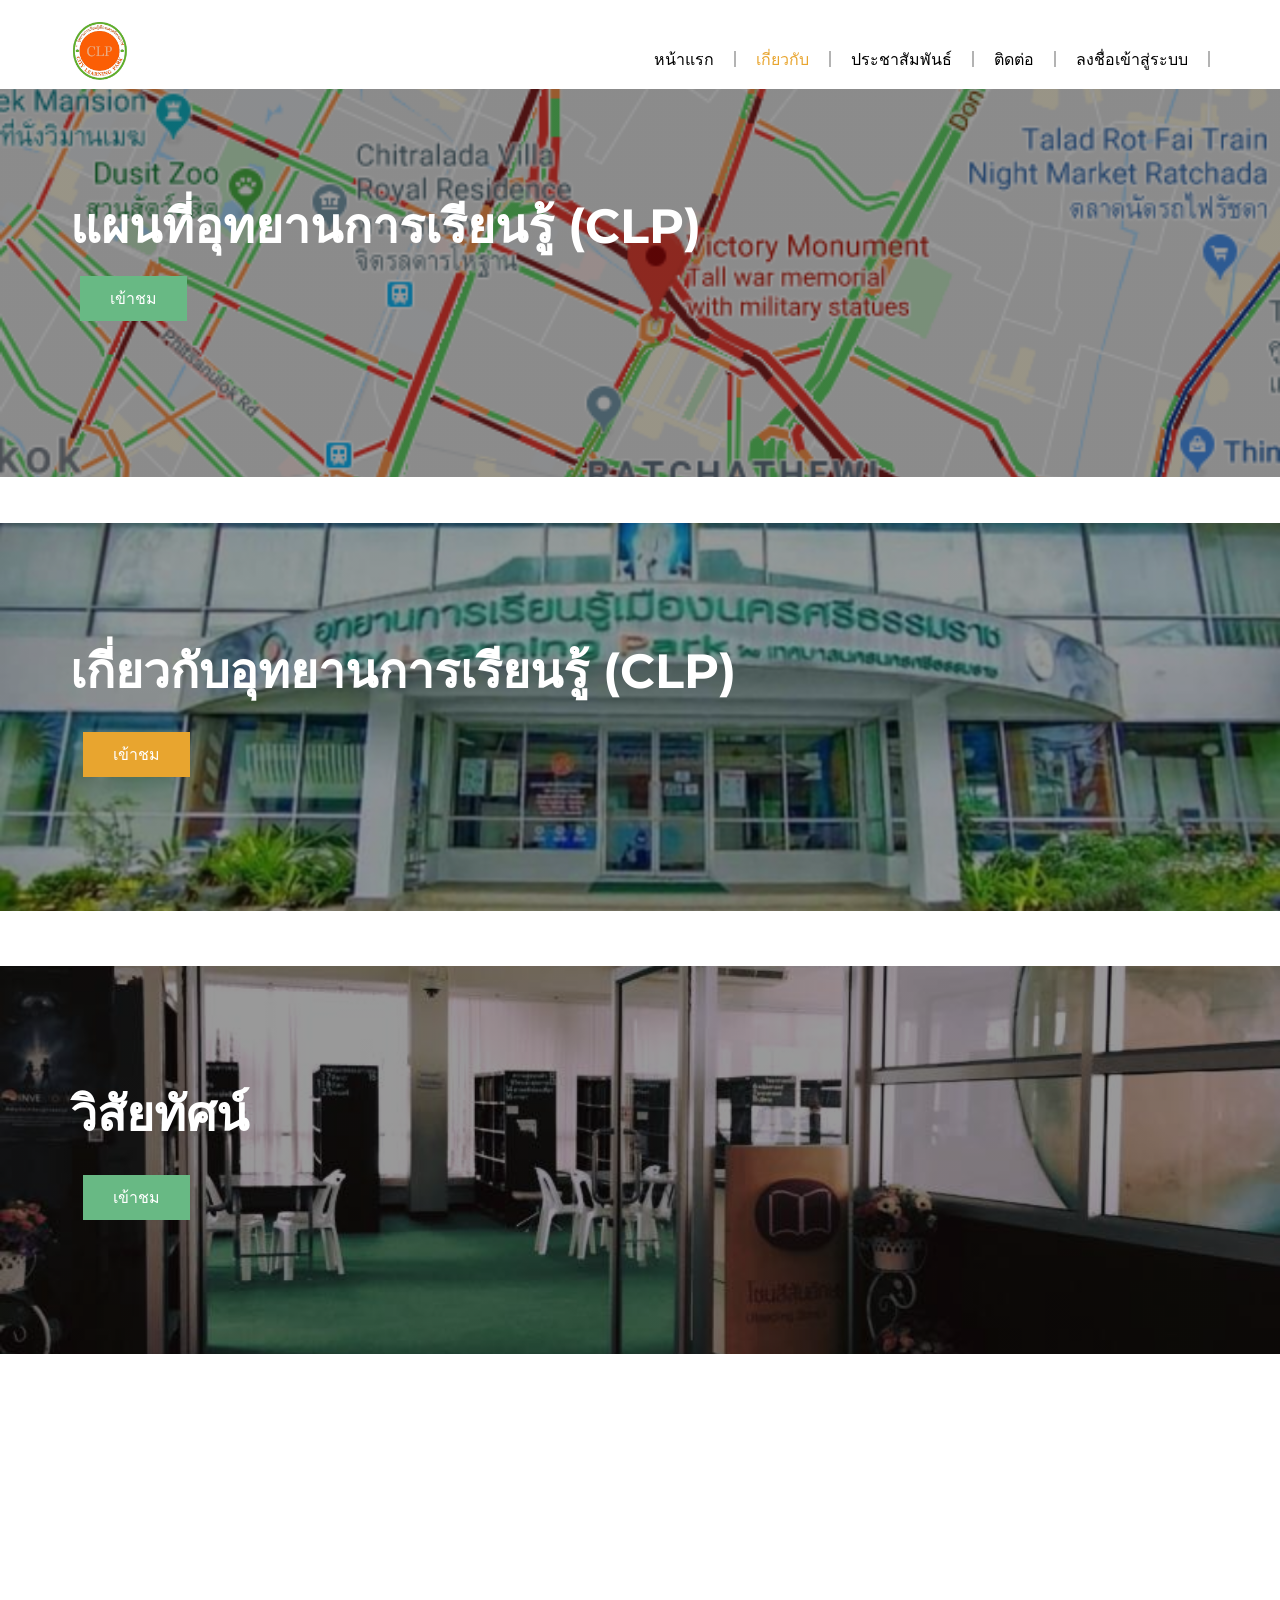
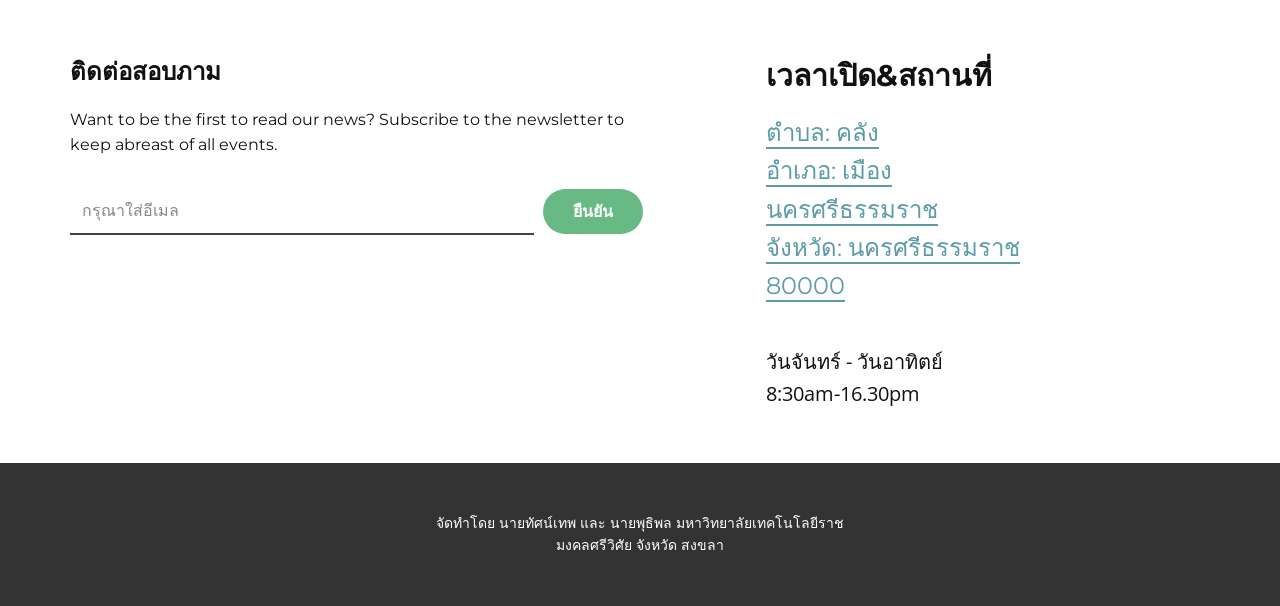
==== About.html @ 685ecb03 "first commit" ====
<!DOCTYPE html>
<html style="font-size: 16px;" lang="en"><head>
    <meta name="viewport" content="width=device-width, initial-scale=1.0">
    <meta charset="utf-8">
    <meta name="keywords" content="เกี่ยวกับอุทยานการเรียนรู้ (CLP), แผนที่อุทยานการเรียนรู้ (CLP)">
    <meta name="description" content="">
    <title>About</title>
    <link rel="stylesheet" href="nicepage.css" media="screen">
<link rel="stylesheet" href="About.css" media="screen">
    <script class="u-script" type="text/javascript" src="jquery.js" defer=""></script>
    <script class="u-script" type="text/javascript" src="nicepage.js" defer=""></script>
    <meta name="generator" content="Nicepage 5.2.0, nicepage.com">
    <meta name="referrer" content="origin">
    <link id="u-theme-google-font" rel="stylesheet" href="https://fonts.googleapis.com/css?family=Montserrat:100,100i,200,200i,300,300i,400,400i,500,500i,600,600i,700,700i,800,800i,900,900i|Open+Sans:300,300i,400,400i,500,500i,600,600i,700,700i,800,800i">
    <link id="u-page-google-font" rel="stylesheet" href="https://fonts.googleapis.com/css?family=Montserrat:100,100i,200,200i,300,300i,400,400i,500,500i,600,600i,700,700i,800,800i,900,900i">
    
    
    
    
    
    
    
    <script type="application/ld+json">{
		"@context": "http://schema.org",
		"@type": "Organization",
		"name": "",
		"logo": "images/logo03.png"
}</script>
    <meta name="theme-color" content="#c684a0">
    <meta property="og:title" content="About">
    <meta property="og:type" content="website">
  </head>
  <body class="u-body u-xl-mode" data-lang="en"><header class="u-clearfix u-header u-header" id="sec-49fd"><div class="u-clearfix u-sheet u-sheet-1">
        <a href="Home.html" class="u-image u-logo u-image-1" data-image-width="80" data-image-height="40">
          <img src="images/logo1.png" class="u-logo-image u-logo-image-1">
        </a>
        <nav class="u-menu u-menu-one-level u-offcanvas u-menu-1">
          <div class="menu-collapse" style="font-size: 1rem; letter-spacing: 0px;">
            <a class="u-button-style u-custom-left-right-menu-spacing u-custom-padding-bottom u-custom-text-active-color u-custom-text-color u-custom-text-hover-color u-custom-top-bottom-menu-spacing u-nav-link u-text-active-palette-1-base u-text-hover-palette-2-base" href="#">
              <svg class="u-svg-link" viewBox="0 0 24 24"><use xmlns:xlink="http://www.w3.org/1999/xlink" xlink:href="#menu-hamburger"></use></svg>
              <svg class="u-svg-content" version="1.1" id="menu-hamburger" viewBox="0 0 16 16" x="0px" y="0px" xmlns:xlink="http://www.w3.org/1999/xlink" xmlns="http://www.w3.org/2000/svg"><g><rect y="1" width="16" height="2"></rect><rect y="7" width="16" height="2"></rect><rect y="13" width="16" height="2"></rect>
</g></svg>
            </a>
          </div>
          <div class="u-custom-menu u-nav-container">
            <ul class="u-nav u-unstyled u-nav-1"><li class="u-nav-item"><a class="u-border-2 u-border-active-grey-30 u-border-grey-30 u-border-hover-grey-30 u-border-no-bottom u-border-no-left u-border-no-top u-button-style u-nav-link u-text-active-custom-color-2 u-text-black u-text-hover-custom-color-3" href="Home.html" style="padding: 0px 20px;">หน้าแรก</a>
</li><li class="u-nav-item"><a class="u-border-2 u-border-active-grey-30 u-border-grey-30 u-border-hover-grey-30 u-border-no-bottom u-border-no-left u-border-no-top u-button-style u-nav-link u-text-active-custom-color-2 u-text-black u-text-hover-custom-color-3" href="About.html" style="padding: 0px 20px;">เกี่ยวกับ</a>
</li><li class="u-nav-item"><a class="u-border-2 u-border-active-grey-30 u-border-grey-30 u-border-hover-grey-30 u-border-no-bottom u-border-no-left u-border-no-top u-button-style u-nav-link u-text-active-custom-color-2 u-text-black u-text-hover-custom-color-3" href="Contact.html" style="padding: 0px 20px;">ประชาสัมพันธ์</a>
</li><li class="u-nav-item"><a class="u-border-2 u-border-active-grey-30 u-border-grey-30 u-border-hover-grey-30 u-border-no-bottom u-border-no-left u-border-no-top u-button-style u-nav-link u-text-active-custom-color-2 u-text-black u-text-hover-custom-color-3" href="https://www.facebook.com/profile.php?id=100009439088255&paipv=0&eav=Afa1VSuKF2D7_vbrsIGC4Y9TIP6kwKNzkjjfKrlzGDhewMUmY5j4jzxUs73ZNdzbUZA&_rdr" style="padding: 0px 20px;">ติดต่อ</a>
</li><li class="u-nav-item"><a class="u-border-2 u-border-active-grey-30 u-border-grey-30 u-border-hover-grey-30 u-border-no-bottom u-border-no-left u-border-no-top u-button-style u-nav-link u-text-active-custom-color-2 u-text-black u-text-hover-custom-color-3" style="padding: 0px 20px;">ลงชื่อเข้าสู่ระบบ</a>
</li>
</ul>
          </div>
          <div class="u-custom-menu u-nav-container-collapse">
            <div class="u-black u-container-style u-inner-container-layout u-opacity u-opacity-95 u-sidenav">
              <div class="u-inner-container-layout u-sidenav-overflow">
                <div class="u-menu-close"></div>
                <ul class="u-align-center u-nav u-popupmenu-items u-unstyled u-nav-2"><li class="u-nav-item"><a class="u-button-style u-nav-link" href="Home.html">หน้าแรก</a>
</li><li class="u-nav-item"><a class="u-button-style u-nav-link" href="About.html">เกี่ยวกับ</a>
</li><li class="u-nav-item"><a class="u-button-style u-nav-link" href="Contact.html">ประชาสัมพันธ์</a>
</li><li class="u-nav-item"><a class="u-button-style u-nav-link" href="https://www.facebook.com/profile.php?id=100009439088255&paipv=0&eav=Afa1VSuKF2D7_vbrsIGC4Y9TIP6kwKNzkjjfKrlzGDhewMUmY5j4jzxUs73ZNdzbUZA&_rdr">ติดต่อ</a>
</li><li class="u-nav-item"><a class="u-button-style u-nav-link">ลงชื่อเข้าสู่ระบบ</a>
</li>
</ul>
              </div>
            </div>
            <div class="u-black u-menu-overlay u-opacity u-opacity-70"></div>
          </div>
        </nav>
      </div></header>
    <section class="u-align-center u-clearfix u-image u-shading u-section-1" src="" data-image-width="565" data-image-height="547" id="carousel_296a">
      <div class="u-clearfix u-sheet u-sheet-1">
        <h2 class="u-text u-text-default u-text-1">แผนที่อุทยานการเรียนรู้ (CLP)</h2>
        <a href="map.html" class="u-border-none u-btn u-button-style u-custom-color-3 u-btn-1">เข้าชม</a>
      </div>
    </section>
    <section class="u-clearfix u-section-2" id="sec-5e45">
      <div class="u-clearfix u-sheet u-sheet-1"></div>
    </section>
    <section class="u-align-center u-clearfix u-image u-shading u-section-3" src="" data-image-width="640" data-image-height="431" id="sec-3fee">
      <div class="u-align-center u-clearfix u-sheet u-sheet-1">
        <h2 class="u-text u-text-default u-text-1">เกี่ยวกับอุทยานการเรียนรู้ (CLP)</h2>
        <a href="page1.html" class="u-border-none u-btn u-button-style u-custom-color-2 u-btn-1">เข้าชม</a>
      </div>
    </section>
    <section class="u-clearfix u-section-4" id="sec-5ded">
      <div class="u-clearfix u-sheet u-sheet-1"></div>
    </section>
    <section class="u-align-center u-clearfix u-image u-shading u-section-5" src="" data-image-width="852" data-image-height="640" id="carousel_4db6">
      <div class="u-align-center u-clearfix u-sheet u-sheet-1">
        <h2 class="u-text u-text-default u-text-1">วิสัยทัศน์</h2>
        <a href="page2.html" class="u-border-none u-btn u-button-style u-custom-color-3 u-btn-1">เข้าชม</a>
      </div>
    </section>
    <section class="u-clearfix u-section-6" id="sec-9ec0">
      <div class="u-clearfix u-sheet u-sheet-1">
        <div class="u-clearfix u-expanded-width u-layout-wrap u-layout-wrap-1">
          <div class="u-layout">
            <div class="u-layout-row">
              <div class="u-container-style u-layout-cell u-right-cell u-size-34 u-layout-cell-1">
                <div class="u-container-layout u-container-layout-1">
                  <h4 class="u-text u-text-1">ติดต่อสอบภาม</h4>
                  <p class="u-custom-font u-font-montserrat u-text u-text-2"> Want to be the first to read our news? Subscribe to the newsletter to keep abreast of all events.</p>
                  <div class="u-expanded-width u-form u-form-1">
                    <form action="https://forms.nicepagesrv.com/Form/Process" class="u-clearfix u-form-horizontal u-form-spacing-9 u-inner-form" source="email" name="form" style="padding: 0px;">
                      <div class="u-form-email u-form-group u-label-none">
                        <label for="email-6564" class="u-label">Email</label>
                        <input type="email" placeholder="กรุณาใส่อีเมล" id="email-6564" name="email" class="u-border-2 u-border-grey-75 u-border-no-left u-border-no-right u-border-no-top u-input u-input-rectangle" required="">
                      </div>
                      <div class="u-align-left u-form-group u-form-submit u-label-none">
                        <a href="#" class="u-active-custom-color-3 u-border-none u-btn u-btn-round u-btn-submit u-button-style u-custom-color-3 u-hover-custom-color-2 u-radius-50 u-btn-1">ยืนยัน<br>
                        </a>
                        <input type="submit" value="submit" class="u-form-control-hidden">
                      </div>
                      <div class="u-form-send-message u-form-send-success"> Thank you! Your message has been sent. </div>
                      <div class="u-form-send-error u-form-send-message"> Unable to send your message. Please fix errors then try again. </div>
                      <input type="hidden" value="" name="recaptchaResponse">
                      <input type="hidden" name="formServices" value="2dbf2fb8cefe3cc69f76f331b511486e">
                    </form>
                  </div>
                </div>
              </div>
              <div class="u-align-left u-container-style u-layout-cell u-left-cell u-size-26 u-white u-layout-cell-2">
                <div class="u-container-layout u-container-layout-2">
                  <h3 class="u-align-left u-text u-text-3"> เวลาเปิด&amp;สถานที่</h3>
                  <h5 class="u-align-left u-text u-text-4">
                    <a href="https://nicepage.app" class="u-active-none u-border-2 u-border-active-black u-border-hover-black u-border-no-left u-border-no-right u-border-no-top u-border-palette-4-base u-bottom-left-radius-0 u-bottom-right-radius-0 u-btn u-button-link u-button-style u-hover-none u-none u-radius-0 u-text-active-black u-text-hover-black u-text-palette-4-base u-top-left-radius-0 u-top-right-radius-0 u-btn-2" target="_blank"> ตำบล:&nbsp;คลัง<br>อำเภอ:&nbsp;เมืองนครศรีธรรมราช<br>จังหวัด:&nbsp;นครศรีธรรมราช<br>80000
                    </a>
                  </h5>
                  <p class="u-align-left u-text u-text-5"> วันจันทร์ - วันอาทิตย์<br>8:30am-16.30pm
                  </p>
                </div>
              </div>
            </div>
          </div>
        </div>
      </div>
    </section>
    
    
    <footer class="u-align-center u-clearfix u-footer u-grey-80 u-footer" id="sec-63ca"><div class="u-clearfix u-sheet u-sheet-1">
        <p class="u-small-text u-text u-text-variant u-text-1">จัดทำโดย นายทัศน์เทพ และ นายพุธิพล มหาวิทยาลัยเทคโนโลยีราชมงคลศรีวิศัย จังหวัด สงขลา</p>
      </div></footer>
   
  
</body></html>
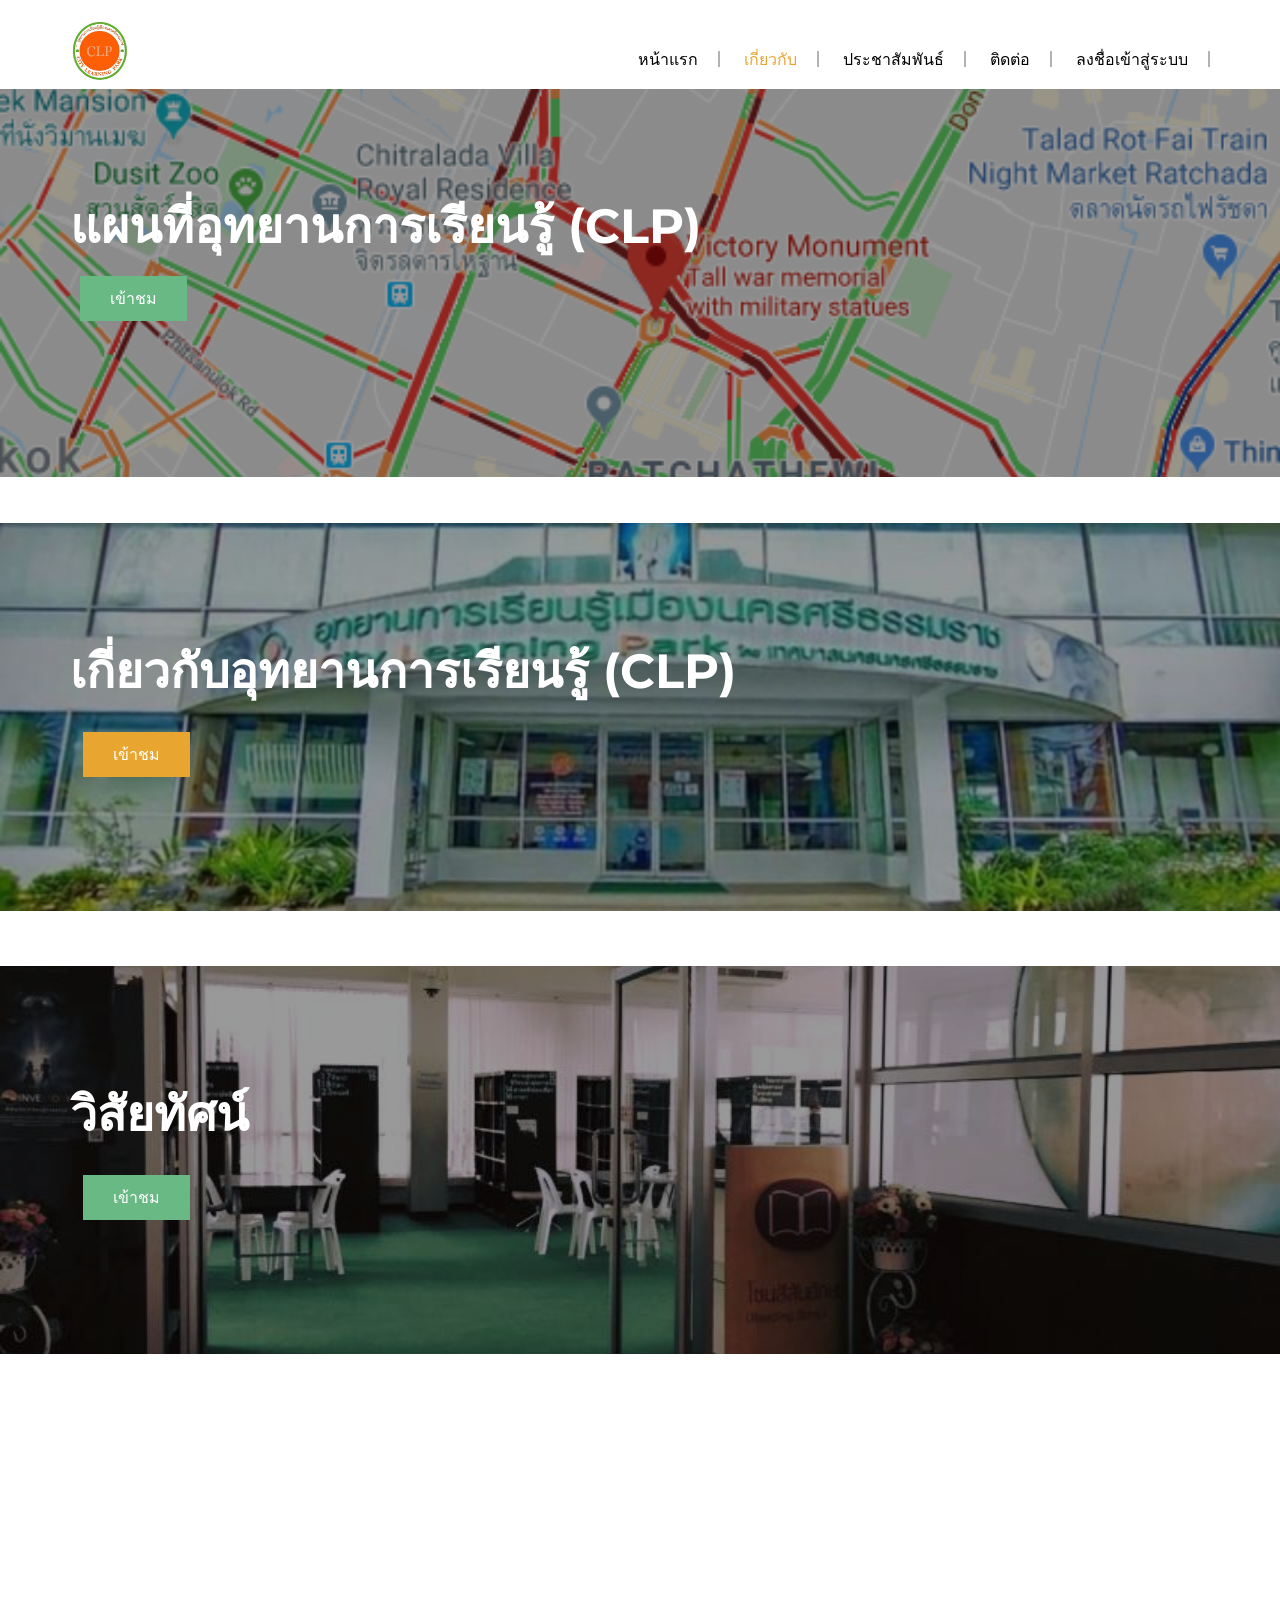
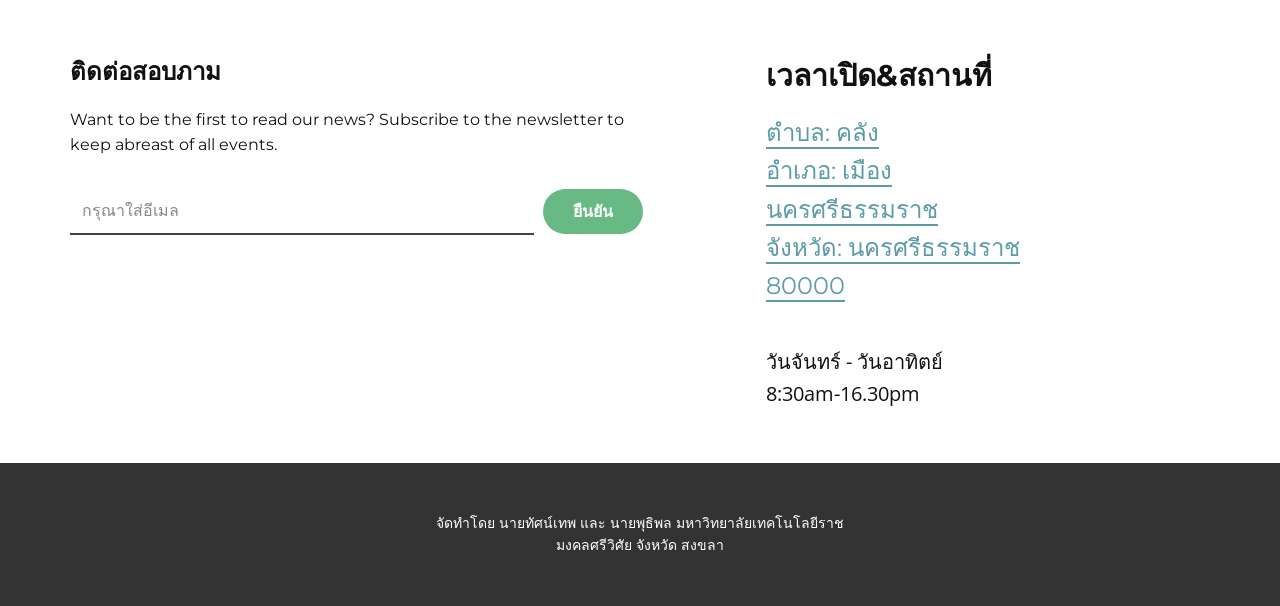
==== commit d55de1f5: "Edit" ====
--- a/About.html
+++ b/About.html
@@ -1,146 +1,204 @@
 <!DOCTYPE html>
-<html style="font-size: 16px;" lang="en"><head>
-    <meta name="viewport" content="width=device-width, initial-scale=1.0">
-    <meta charset="utf-8">
-    <meta name="keywords" content="เกี่ยวกับอุทยานการเรียนรู้ (CLP), แผนที่อุทยานการเรียนรู้ (CLP)">
-    <meta name="description" content="">
-    <title>About</title>
-    <link rel="stylesheet" href="nicepage.css" media="screen">
-<link rel="stylesheet" href="About.css" media="screen">
-    <script class="u-script" type="text/javascript" src="jquery.js" defer=""></script>
-    <script class="u-script" type="text/javascript" src="nicepage.js" defer=""></script>
-    <meta name="generator" content="Nicepage 5.2.0, nicepage.com">
-    <meta name="referrer" content="origin">
-    <link id="u-theme-google-font" rel="stylesheet" href="https://fonts.googleapis.com/css?family=Montserrat:100,100i,200,200i,300,300i,400,400i,500,500i,600,600i,700,700i,800,800i,900,900i|Open+Sans:300,300i,400,400i,500,500i,600,600i,700,700i,800,800i">
-    <link id="u-page-google-font" rel="stylesheet" href="https://fonts.googleapis.com/css?family=Montserrat:100,100i,200,200i,300,300i,400,400i,500,500i,600,600i,700,700i,800,800i,900,900i">
-    
-    
-    
-    
-    
-    
-    
-    <script type="application/ld+json">{
+<html style="font-size: 16px;" lang="en">
+
+<head>
+  <meta name="viewport" content="width=device-width, initial-scale=1.0">
+  <meta charset="utf-8">
+  <meta name="keywords" content="เกี่ยวกับอุทยานการเรียนรู้ (CLP), แผนที่อุทยานการเรียนรู้ (CLP)">
+  <meta name="description" content="">
+  <title>เกี่ยวกับ</title>
+  <link rel="icon" type="image/png" href="./images/logo1.png" />
+  <link rel="stylesheet" href="nicepage.css" media="screen">
+  <link rel="stylesheet" href="About.css" media="screen">
+  <script class="u-script" type="text/javascript" src="jquery.js" defer=""></script>
+  <script class="u-script" type="text/javascript" src="nicepage.js" defer=""></script>
+  <meta name="generator" content="Nicepage 5.2.0, nicepage.com">
+  <meta name="referrer" content="origin">
+  <link id="u-theme-google-font" rel="stylesheet"
+    href="https://fonts.googleapis.com/css?family=Montserrat:100,100i,200,200i,300,300i,400,400i,500,500i,600,600i,700,700i,800,800i,900,900i|Open+Sans:300,300i,400,400i,500,500i,600,600i,700,700i,800,800i">
+  <link id="u-page-google-font" rel="stylesheet"
+    href="https://fonts.googleapis.com/css?family=Montserrat:100,100i,200,200i,300,300i,400,400i,500,500i,600,600i,700,700i,800,800i,900,900i">
+
+
+
+
+
+
+
+  <script type="application/ld+json">{
 		"@context": "http://schema.org",
 		"@type": "Organization",
 		"name": "",
 		"logo": "images/logo03.png"
 }</script>
-    <meta name="theme-color" content="#c684a0">
-    <meta property="og:title" content="About">
-    <meta property="og:type" content="website">
-  </head>
-  <body class="u-body u-xl-mode" data-lang="en"><header class="u-clearfix u-header u-header" id="sec-49fd"><div class="u-clearfix u-sheet u-sheet-1">
-        <a href="Home.html" class="u-image u-logo u-image-1" data-image-width="80" data-image-height="40">
-          <img src="images/logo1.png" class="u-logo-image u-logo-image-1">
-        </a>
-        <nav class="u-menu u-menu-one-level u-offcanvas u-menu-1">
-          <div class="menu-collapse" style="font-size: 1rem; letter-spacing: 0px;">
-            <a class="u-button-style u-custom-left-right-menu-spacing u-custom-padding-bottom u-custom-text-active-color u-custom-text-color u-custom-text-hover-color u-custom-top-bottom-menu-spacing u-nav-link u-text-active-palette-1-base u-text-hover-palette-2-base" href="#">
-              <svg class="u-svg-link" viewBox="0 0 24 24"><use xmlns:xlink="http://www.w3.org/1999/xlink" xlink:href="#menu-hamburger"></use></svg>
-              <svg class="u-svg-content" version="1.1" id="menu-hamburger" viewBox="0 0 16 16" x="0px" y="0px" xmlns:xlink="http://www.w3.org/1999/xlink" xmlns="http://www.w3.org/2000/svg"><g><rect y="1" width="16" height="2"></rect><rect y="7" width="16" height="2"></rect><rect y="13" width="16" height="2"></rect>
-</g></svg>
-            </a>
+  <meta name="theme-color" content="#c684a0">
+  <meta property="og:title" content="About">
+  <meta property="og:type" content="website">
+</head>
+
+<body class="u-body u-xl-mode" data-lang="en">
+  <header class="u-clearfix u-header u-header" id="sec-49fd">
+    <div class="u-clearfix u-sheet u-sheet-1">
+      <a href="index.php" class="u-image u-logo u-image-1" data-image-width="80" data-image-height="40">
+        <img src="images/logo1.png" class="u-logo-image u-logo-image-1">
+      </a>
+      <nav class="u-menu u-menu-one-level u-offcanvas u-menu-1">
+        <div class="menu-collapse" style="font-size: 1rem; letter-spacing: 0px;">
+          <a class="u-button-style u-custom-left-right-menu-spacing u-custom-padding-bottom u-custom-text-active-color u-custom-text-color u-custom-text-hover-color u-custom-top-bottom-menu-spacing u-nav-link u-text-active-palette-1-base u-text-hover-palette-2-base"
+            href="#">
+            <svg class="u-svg-link" viewBox="0 0 24 24">
+              <use xmlns:xlink="http://www.w3.org/1999/xlink" xlink:href="#menu-hamburger"></use>
+            </svg>
+            <svg class="u-svg-content" version="1.1" id="menu-hamburger" viewBox="0 0 16 16" x="0px" y="0px"
+              xmlns:xlink="http://www.w3.org/1999/xlink" xmlns="http://www.w3.org/2000/svg">
+              <g>
+                <rect y="1" width="16" height="2"></rect>
+                <rect y="7" width="16" height="2"></rect>
+                <rect y="13" width="16" height="2"></rect>
+              </g>
+            </svg>
+          </a>
+        </div>
+        <div class="u-custom-menu u-nav-container">
+          <ul class="u-nav u-unstyled u-nav-1">
+            <li class="u-nav-item"><a
+                class="u-border-2 u-border-active-grey-30 u-border-grey-30 u-border-hover-grey-30 u-border-no-bottom u-border-no-left u-border-no-top u-button-style u-nav-link u-text-active-custom-color-2 u-text-black u-text-hover-custom-color-3"
+                href="index.php" style="padding: 0px 20px;">หน้าแรก</a>
+            </li>
+            <li class="u-nav-item"><a
+                class="u-border-2 u-border-active-grey-30 u-border-grey-30 u-border-hover-grey-30 u-border-no-bottom u-border-no-left u-border-no-top u-button-style u-nav-link u-text-active-custom-color-2 u-text-black u-text-hover-custom-color-3"
+                href="About.html" style="padding: 0px 20px;">เกี่ยวกับ</a>
+            </li>
+            <li class="u-nav-item"><a
+                class="u-border-2 u-border-active-grey-30 u-border-grey-30 u-border-hover-grey-30 u-border-no-bottom u-border-no-left u-border-no-top u-button-style u-nav-link u-text-active-custom-color-2 u-text-black u-text-hover-custom-color-3"
+                href="Contact.php" style="padding: 0px 20px;">ประชาสัมพันธ์</a>
+            </li>
+            <li class="u-nav-item"><a
+                class="u-border-2 u-border-active-grey-30 u-border-grey-30 u-border-hover-grey-30 u-border-no-bottom u-border-no-left u-border-no-top u-button-style u-nav-link u-text-active-custom-color-2 u-text-black u-text-hover-custom-color-3"
+                href="https://www.facebook.com/profile.php?id=100009439088255&paipv=0&eav=Afa1VSuKF2D7_vbrsIGC4Y9TIP6kwKNzkjjfKrlzGDhewMUmY5j4jzxUs73ZNdzbUZA&_rdr"
+                style="padding: 0px 20px;">ติดต่อ</a>
+            </li>
+            <li class="u-nav-item"><a
+                class="u-border-2 u-border-active-grey-30 u-border-grey-30 u-border-hover-grey-30 u-border-no-bottom u-border-no-left u-border-no-top u-button-style u-nav-link u-text-active-custom-color-2 u-text-black u-text-hover-custom-color-3"
+                href="./backEND/pages-login.php" style="padding: 0px 20px;">ลงชื่อเข้าสู่ระบบ</a>
+            </li>
+          </ul>
+        </div>
+        <div class="u-custom-menu u-nav-container-collapse">
+          <div class="u-black u-container-style u-inner-container-layout u-opacity u-opacity-95 u-sidenav">
+            <div class="u-inner-container-layout u-sidenav-overflow">
+              <div class="u-menu-close"></div>
+              <ul class="u-align-center u-nav u-popupmenu-items u-unstyled u-nav-2">
+                <li class="u-nav-item"><a class="u-button-style u-nav-link" href="index.php">หน้าแรก</a>
+                </li>
+                <li class="u-nav-item"><a class="u-button-style u-nav-link" href="About.html">เกี่ยวกับ</a>
+                </li>
+                <li class="u-nav-item"><a class="u-button-style u-nav-link" href="Contact.php">ประชาสัมพันธ์</a>
+                </li>
+                <li class="u-nav-item"><a class="u-button-style u-nav-link"
+                    href="https://www.facebook.com/profile.php?id=100009439088255&paipv=0&eav=Afa1VSuKF2D7_vbrsIGC4Y9TIP6kwKNzkjjfKrlzGDhewMUmY5j4jzxUs73ZNdzbUZA&_rdr">ติดต่อ</a>
+                </li>
+                <li class="u-nav-item"><a class="u-button-style u-nav-link"
+                    href="./backEND/pages-login.php">ลงชื่อเข้าสู่ระบบ</a>
+                </li>
+              </ul>
+            </div>
           </div>
-          <div class="u-custom-menu u-nav-container">
-            <ul class="u-nav u-unstyled u-nav-1"><li class="u-nav-item"><a class="u-border-2 u-border-active-grey-30 u-border-grey-30 u-border-hover-grey-30 u-border-no-bottom u-border-no-left u-border-no-top u-button-style u-nav-link u-text-active-custom-color-2 u-text-black u-text-hover-custom-color-3" href="Home.html" style="padding: 0px 20px;">หน้าแรก</a>
-</li><li class="u-nav-item"><a class="u-border-2 u-border-active-grey-30 u-border-grey-30 u-border-hover-grey-30 u-border-no-bottom u-border-no-left u-border-no-top u-button-style u-nav-link u-text-active-custom-color-2 u-text-black u-text-hover-custom-color-3" href="About.html" style="padding: 0px 20px;">เกี่ยวกับ</a>
-</li><li class="u-nav-item"><a class="u-border-2 u-border-active-grey-30 u-border-grey-30 u-border-hover-grey-30 u-border-no-bottom u-border-no-left u-border-no-top u-button-style u-nav-link u-text-active-custom-color-2 u-text-black u-text-hover-custom-color-3" href="Contact.html" style="padding: 0px 20px;">ประชาสัมพันธ์</a>
-</li><li class="u-nav-item"><a class="u-border-2 u-border-active-grey-30 u-border-grey-30 u-border-hover-grey-30 u-border-no-bottom u-border-no-left u-border-no-top u-button-style u-nav-link u-text-active-custom-color-2 u-text-black u-text-hover-custom-color-3" href="https://www.facebook.com/profile.php?id=100009439088255&paipv=0&eav=Afa1VSuKF2D7_vbrsIGC4Y9TIP6kwKNzkjjfKrlzGDhewMUmY5j4jzxUs73ZNdzbUZA&_rdr" style="padding: 0px 20px;">ติดต่อ</a>
-</li><li class="u-nav-item"><a class="u-border-2 u-border-active-grey-30 u-border-grey-30 u-border-hover-grey-30 u-border-no-bottom u-border-no-left u-border-no-top u-button-style u-nav-link u-text-active-custom-color-2 u-text-black u-text-hover-custom-color-3" style="padding: 0px 20px;">ลงชื่อเข้าสู่ระบบ</a>
-</li>
-</ul>
-          </div>
-          <div class="u-custom-menu u-nav-container-collapse">
-            <div class="u-black u-container-style u-inner-container-layout u-opacity u-opacity-95 u-sidenav">
-              <div class="u-inner-container-layout u-sidenav-overflow">
-                <div class="u-menu-close"></div>
-                <ul class="u-align-center u-nav u-popupmenu-items u-unstyled u-nav-2"><li class="u-nav-item"><a class="u-button-style u-nav-link" href="Home.html">หน้าแรก</a>
-</li><li class="u-nav-item"><a class="u-button-style u-nav-link" href="About.html">เกี่ยวกับ</a>
-</li><li class="u-nav-item"><a class="u-button-style u-nav-link" href="Contact.html">ประชาสัมพันธ์</a>
-</li><li class="u-nav-item"><a class="u-button-style u-nav-link" href="https://www.facebook.com/profile.php?id=100009439088255&paipv=0&eav=Afa1VSuKF2D7_vbrsIGC4Y9TIP6kwKNzkjjfKrlzGDhewMUmY5j4jzxUs73ZNdzbUZA&_rdr">ติดต่อ</a>
-</li><li class="u-nav-item"><a class="u-button-style u-nav-link">ลงชื่อเข้าสู่ระบบ</a>
-</li>
-</ul>
-              </div>
-            </div>
-            <div class="u-black u-menu-overlay u-opacity u-opacity-70"></div>
-          </div>
-        </nav>
-      </div></header>
-    <section class="u-align-center u-clearfix u-image u-shading u-section-1" src="" data-image-width="565" data-image-height="547" id="carousel_296a">
-      <div class="u-clearfix u-sheet u-sheet-1">
-        <h2 class="u-text u-text-default u-text-1">แผนที่อุทยานการเรียนรู้ (CLP)</h2>
-        <a href="map.html" class="u-border-none u-btn u-button-style u-custom-color-3 u-btn-1">เข้าชม</a>
-      </div>
-    </section>
-    <section class="u-clearfix u-section-2" id="sec-5e45">
-      <div class="u-clearfix u-sheet u-sheet-1"></div>
-    </section>
-    <section class="u-align-center u-clearfix u-image u-shading u-section-3" src="" data-image-width="640" data-image-height="431" id="sec-3fee">
-      <div class="u-align-center u-clearfix u-sheet u-sheet-1">
-        <h2 class="u-text u-text-default u-text-1">เกี่ยวกับอุทยานการเรียนรู้ (CLP)</h2>
-        <a href="page1.html" class="u-border-none u-btn u-button-style u-custom-color-2 u-btn-1">เข้าชม</a>
-      </div>
-    </section>
-    <section class="u-clearfix u-section-4" id="sec-5ded">
-      <div class="u-clearfix u-sheet u-sheet-1"></div>
-    </section>
-    <section class="u-align-center u-clearfix u-image u-shading u-section-5" src="" data-image-width="852" data-image-height="640" id="carousel_4db6">
-      <div class="u-align-center u-clearfix u-sheet u-sheet-1">
-        <h2 class="u-text u-text-default u-text-1">วิสัยทัศน์</h2>
-        <a href="page2.html" class="u-border-none u-btn u-button-style u-custom-color-3 u-btn-1">เข้าชม</a>
-      </div>
-    </section>
-    <section class="u-clearfix u-section-6" id="sec-9ec0">
-      <div class="u-clearfix u-sheet u-sheet-1">
-        <div class="u-clearfix u-expanded-width u-layout-wrap u-layout-wrap-1">
-          <div class="u-layout">
-            <div class="u-layout-row">
-              <div class="u-container-style u-layout-cell u-right-cell u-size-34 u-layout-cell-1">
-                <div class="u-container-layout u-container-layout-1">
-                  <h4 class="u-text u-text-1">ติดต่อสอบภาม</h4>
-                  <p class="u-custom-font u-font-montserrat u-text u-text-2"> Want to be the first to read our news? Subscribe to the newsletter to keep abreast of all events.</p>
-                  <div class="u-expanded-width u-form u-form-1">
-                    <form action="https://forms.nicepagesrv.com/Form/Process" class="u-clearfix u-form-horizontal u-form-spacing-9 u-inner-form" source="email" name="form" style="padding: 0px;">
-                      <div class="u-form-email u-form-group u-label-none">
-                        <label for="email-6564" class="u-label">Email</label>
-                        <input type="email" placeholder="กรุณาใส่อีเมล" id="email-6564" name="email" class="u-border-2 u-border-grey-75 u-border-no-left u-border-no-right u-border-no-top u-input u-input-rectangle" required="">
-                      </div>
-                      <div class="u-align-left u-form-group u-form-submit u-label-none">
-                        <a href="#" class="u-active-custom-color-3 u-border-none u-btn u-btn-round u-btn-submit u-button-style u-custom-color-3 u-hover-custom-color-2 u-radius-50 u-btn-1">ยืนยัน<br>
-                        </a>
-                        <input type="submit" value="submit" class="u-form-control-hidden">
-                      </div>
-                      <div class="u-form-send-message u-form-send-success"> Thank you! Your message has been sent. </div>
-                      <div class="u-form-send-error u-form-send-message"> Unable to send your message. Please fix errors then try again. </div>
-                      <input type="hidden" value="" name="recaptchaResponse">
-                      <input type="hidden" name="formServices" value="2dbf2fb8cefe3cc69f76f331b511486e">
-                    </form>
-                  </div>
-                </div>
-              </div>
-              <div class="u-align-left u-container-style u-layout-cell u-left-cell u-size-26 u-white u-layout-cell-2">
-                <div class="u-container-layout u-container-layout-2">
-                  <h3 class="u-align-left u-text u-text-3"> เวลาเปิด&amp;สถานที่</h3>
-                  <h5 class="u-align-left u-text u-text-4">
-                    <a href="https://nicepage.app" class="u-active-none u-border-2 u-border-active-black u-border-hover-black u-border-no-left u-border-no-right u-border-no-top u-border-palette-4-base u-bottom-left-radius-0 u-bottom-right-radius-0 u-btn u-button-link u-button-style u-hover-none u-none u-radius-0 u-text-active-black u-text-hover-black u-text-palette-4-base u-top-left-radius-0 u-top-right-radius-0 u-btn-2" target="_blank"> ตำบล:&nbsp;คลัง<br>อำเภอ:&nbsp;เมืองนครศรีธรรมราช<br>จังหวัด:&nbsp;นครศรีธรรมราช<br>80000
-                    </a>
-                  </h5>
-                  <p class="u-align-left u-text u-text-5"> วันจันทร์ - วันอาทิตย์<br>8:30am-16.30pm
-                  </p>
+          <div class="u-black u-menu-overlay u-opacity u-opacity-70"></div>
+        </div>
+      </nav>
+    </div>
+  </header>
+  <section class="u-align-center u-clearfix u-image u-shading u-section-1" src="" data-image-width="565"
+    data-image-height="547" id="carousel_296a">
+    <div class="u-clearfix u-sheet u-sheet-1">
+      <h2 class="u-text u-text-default u-text-1">แผนที่อุทยานการเรียนรู้ (CLP)</h2>
+      <a href="map.html" class="u-border-none u-btn u-button-style u-custom-color-3 u-btn-1">เข้าชม</a>
+    </div>
+  </section>
+  <section class="u-clearfix u-section-2" id="sec-5e45">
+    <div class="u-clearfix u-sheet u-sheet-1"></div>
+  </section>
+  <section class="u-align-center u-clearfix u-image u-shading u-section-3" src="" data-image-width="640"
+    data-image-height="431" id="sec-3fee">
+    <div class="u-align-center u-clearfix u-sheet u-sheet-1">
+      <h2 class="u-text u-text-default u-text-1">เกี่ยวกับอุทยานการเรียนรู้ (CLP)</h2>
+      <a href="page1.html" class="u-border-none u-btn u-button-style u-custom-color-2 u-btn-1">เข้าชม</a>
+    </div>
+  </section>
+  <section class="u-clearfix u-section-4" id="sec-5ded">
+    <div class="u-clearfix u-sheet u-sheet-1"></div>
+  </section>
+  <section class="u-align-center u-clearfix u-image u-shading u-section-5" src="" data-image-width="852"
+    data-image-height="640" id="carousel_4db6">
+    <div class="u-align-center u-clearfix u-sheet u-sheet-1">
+      <h2 class="u-text u-text-default u-text-1">วิสัยทัศน์</h2>
+      <a href="page2.html" class="u-border-none u-btn u-button-style u-custom-color-3 u-btn-1">เข้าชม</a>
+    </div>
+  </section>
+  <section class="u-clearfix u-section-6" id="sec-9ec0">
+    <div class="u-clearfix u-sheet u-sheet-1">
+      <div class="u-clearfix u-expanded-width u-layout-wrap u-layout-wrap-1">
+        <div class="u-layout">
+          <div class="u-layout-row">
+            <div class="u-container-style u-layout-cell u-right-cell u-size-34 u-layout-cell-1">
+              <div class="u-container-layout u-container-layout-1">
+                <h4 class="u-text u-text-1">ติดต่อสอบภาม</h4>
+                <p class="u-custom-font u-font-montserrat u-text u-text-2"> Want to be the first to read our news?
+                  Subscribe to the newsletter to keep abreast of all events.</p>
+                <div class="u-expanded-width u-form u-form-1">
+                  <form action="https://forms.nicepagesrv.com/Form/Process"
+                    class="u-clearfix u-form-horizontal u-form-spacing-9 u-inner-form" source="email" name="form"
+                    style="padding: 0px;">
+                    <div class="u-form-email u-form-group u-label-none">
+                      <label for="email-6564" class="u-label">Email</label>
+                      <input type="email" placeholder="กรุณาใส่อีเมล" id="email-6564" name="email"
+                        class="u-border-2 u-border-grey-75 u-border-no-left u-border-no-right u-border-no-top u-input u-input-rectangle"
+                        required="">
+                    </div>
+                    <div class="u-align-left u-form-group u-form-submit u-label-none">
+                      <a href="#"
+                        class="u-active-custom-color-3 u-border-none u-btn u-btn-round u-btn-submit u-button-style u-custom-color-3 u-hover-custom-color-2 u-radius-50 u-btn-1">ยืนยัน<br>
+                      </a>
+                      <input type="submit" value="submit" class="u-form-control-hidden">
+                    </div>
+                    <div class="u-form-send-message u-form-send-success"> Thank you! Your message has been sent. </div>
+                    <div class="u-form-send-error u-form-send-message"> Unable to send your message. Please fix errors
+                      then try again. </div>
+                    <input type="hidden" value="" name="recaptchaResponse">
+                    <input type="hidden" name="formServices" value="2dbf2fb8cefe3cc69f76f331b511486e">
+                  </form>
                 </div>
               </div>
             </div>
+            <div class="u-align-left u-container-style u-layout-cell u-left-cell u-size-26 u-white u-layout-cell-2">
+              <div class="u-container-layout u-container-layout-2">
+                <h3 class="u-align-left u-text u-text-3"> เวลาเปิด&amp;สถานที่</h3>
+                <h5 class="u-align-left u-text u-text-4">
+                  <a href="#"
+                    class="u-active-none u-border-2 u-border-active-black u-border-hover-black u-border-no-left u-border-no-right u-border-no-top u-border-palette-4-base u-bottom-left-radius-0 u-bottom-right-radius-0 u-btn u-button-link u-button-style u-hover-none u-none u-radius-0 u-text-active-black u-text-hover-black u-text-palette-4-base u-top-left-radius-0 u-top-right-radius-0 u-btn-2">
+                    ตำบล:&nbsp;คลัง<br>อำเภอ:&nbsp;เมืองนครศรีธรรมราช<br>จังหวัด:&nbsp;นครศรีธรรมราช<br>80000
+                  </a>
+                </h5>
+                <p class="u-align-left u-text u-text-5"> วันจันทร์ - วันอาทิตย์<br>8:30am-16.30pm
+                </p>
+              </div>
+            </div>
           </div>
         </div>
       </div>
-    </section>
-    
-    
-    <footer class="u-align-center u-clearfix u-footer u-grey-80 u-footer" id="sec-63ca"><div class="u-clearfix u-sheet u-sheet-1">
-        <p class="u-small-text u-text u-text-variant u-text-1">จัดทำโดย นายทัศน์เทพ และ นายพุธิพล มหาวิทยาลัยเทคโนโลยีราชมงคลศรีวิศัย จังหวัด สงขลา</p>
-      </div></footer>
-   
-  
-</body></html>+    </div>
+  </section>
+
+
+  <footer class="u-align-center u-clearfix u-footer u-grey-80 u-footer" id="sec-63ca">
+    <div class="u-clearfix u-sheet u-sheet-1">
+      <p class="u-small-text u-text u-text-variant u-text-1">จัดทำโดย นายทัศน์เทพ และ นายพุธิพล
+        มหาวิทยาลัยเทคโนโลยีราชมงคลศรีวิศัย จังหวัด สงขลา</p>
+    </div>
+  </footer>
+
+
+</body>
+
+</html>
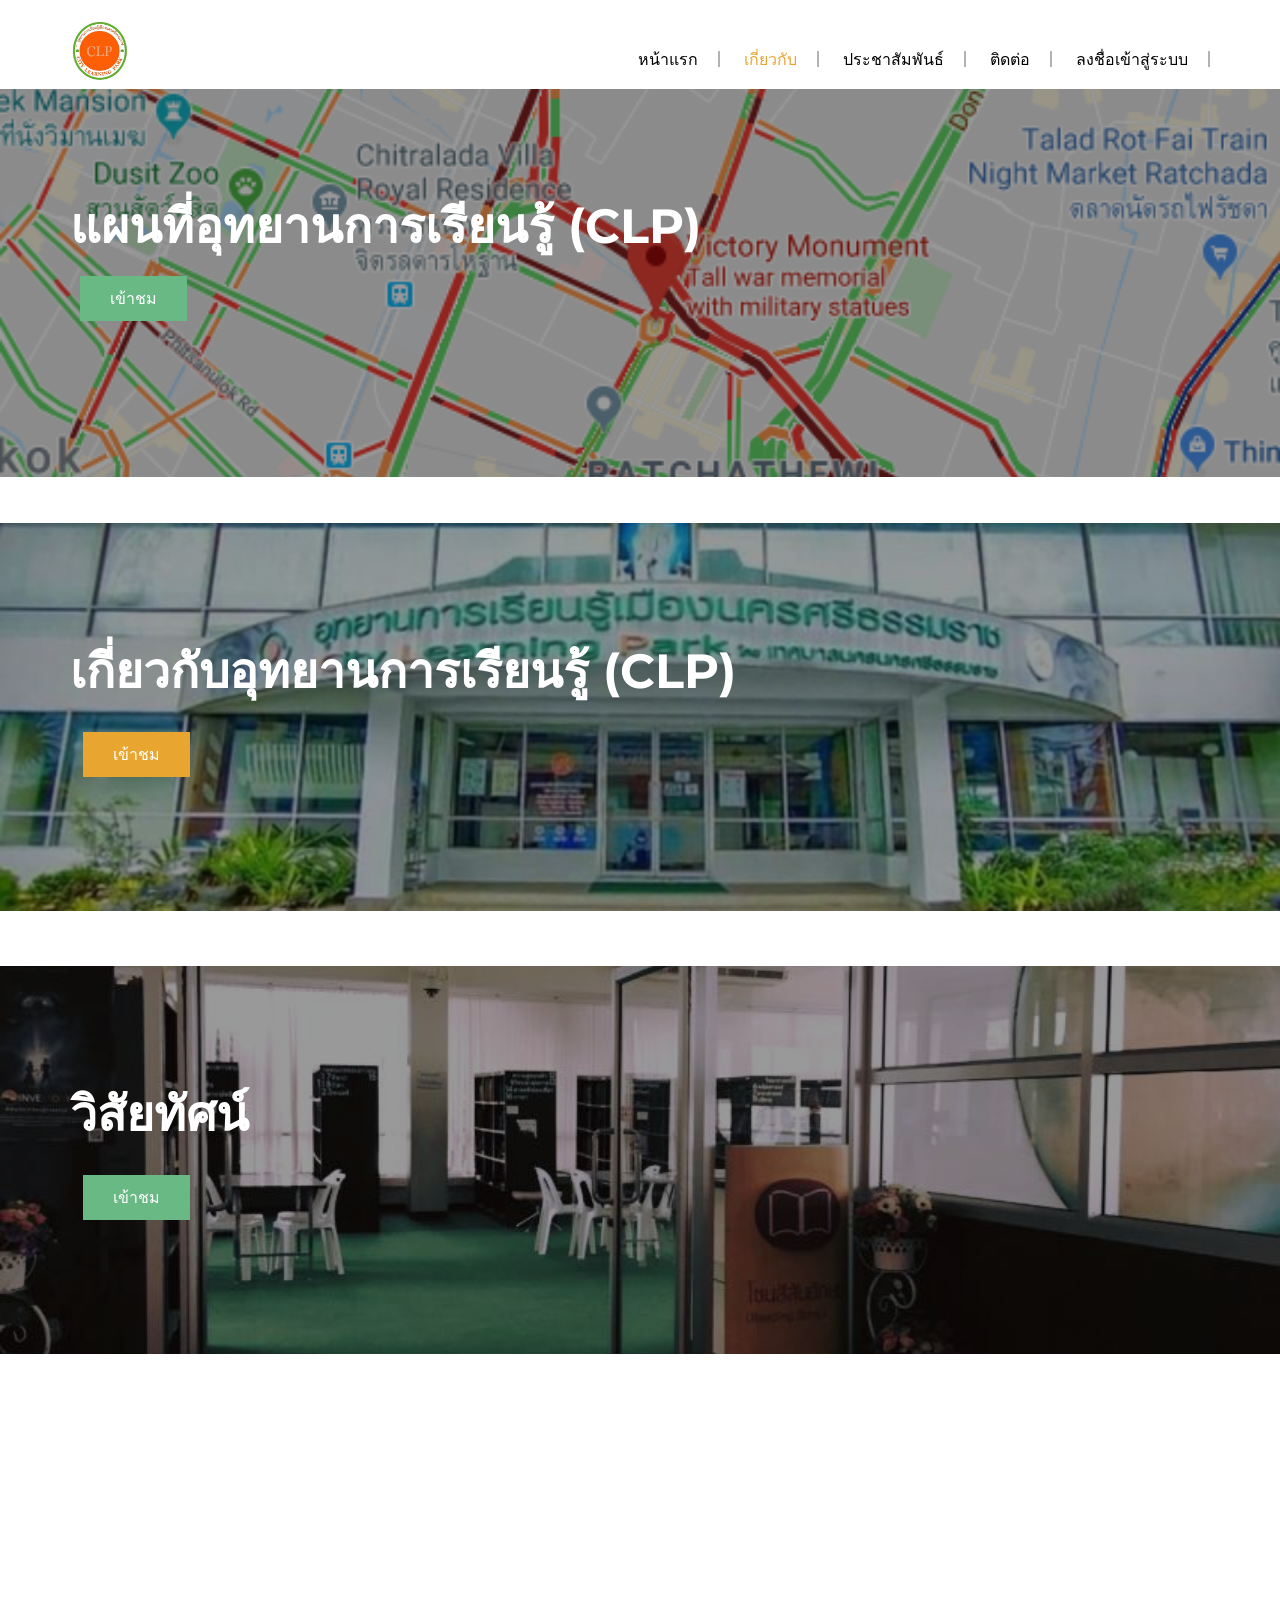
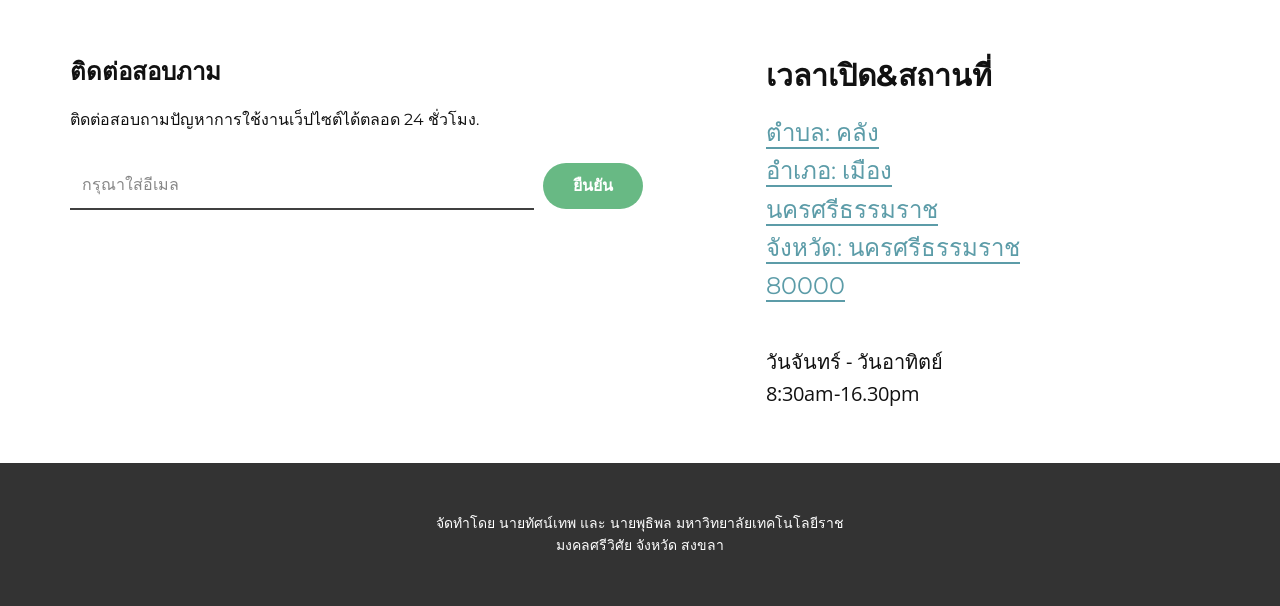
==== commit 3730e03c: "Edit" ====
--- a/About.html
+++ b/About.html
@@ -144,8 +144,8 @@
             <div class="u-container-style u-layout-cell u-right-cell u-size-34 u-layout-cell-1">
               <div class="u-container-layout u-container-layout-1">
                 <h4 class="u-text u-text-1">ติดต่อสอบภาม</h4>
-                <p class="u-custom-font u-font-montserrat u-text u-text-2"> Want to be the first to read our news?
-                  Subscribe to the newsletter to keep abreast of all events.</p>
+                <p class="u-custom-font u-font-montserrat u-text u-text-2"> ติดต่อสอบถามปัญหาการใช้งานเว็ปไซต์ได้ตลอด 24
+                  ชั่วโมง.</p>
                 <div class="u-expanded-width u-form u-form-1">
                   <form action="https://forms.nicepagesrv.com/Form/Process"
                     class="u-clearfix u-form-horizontal u-form-spacing-9 u-inner-form" source="email" name="form"
